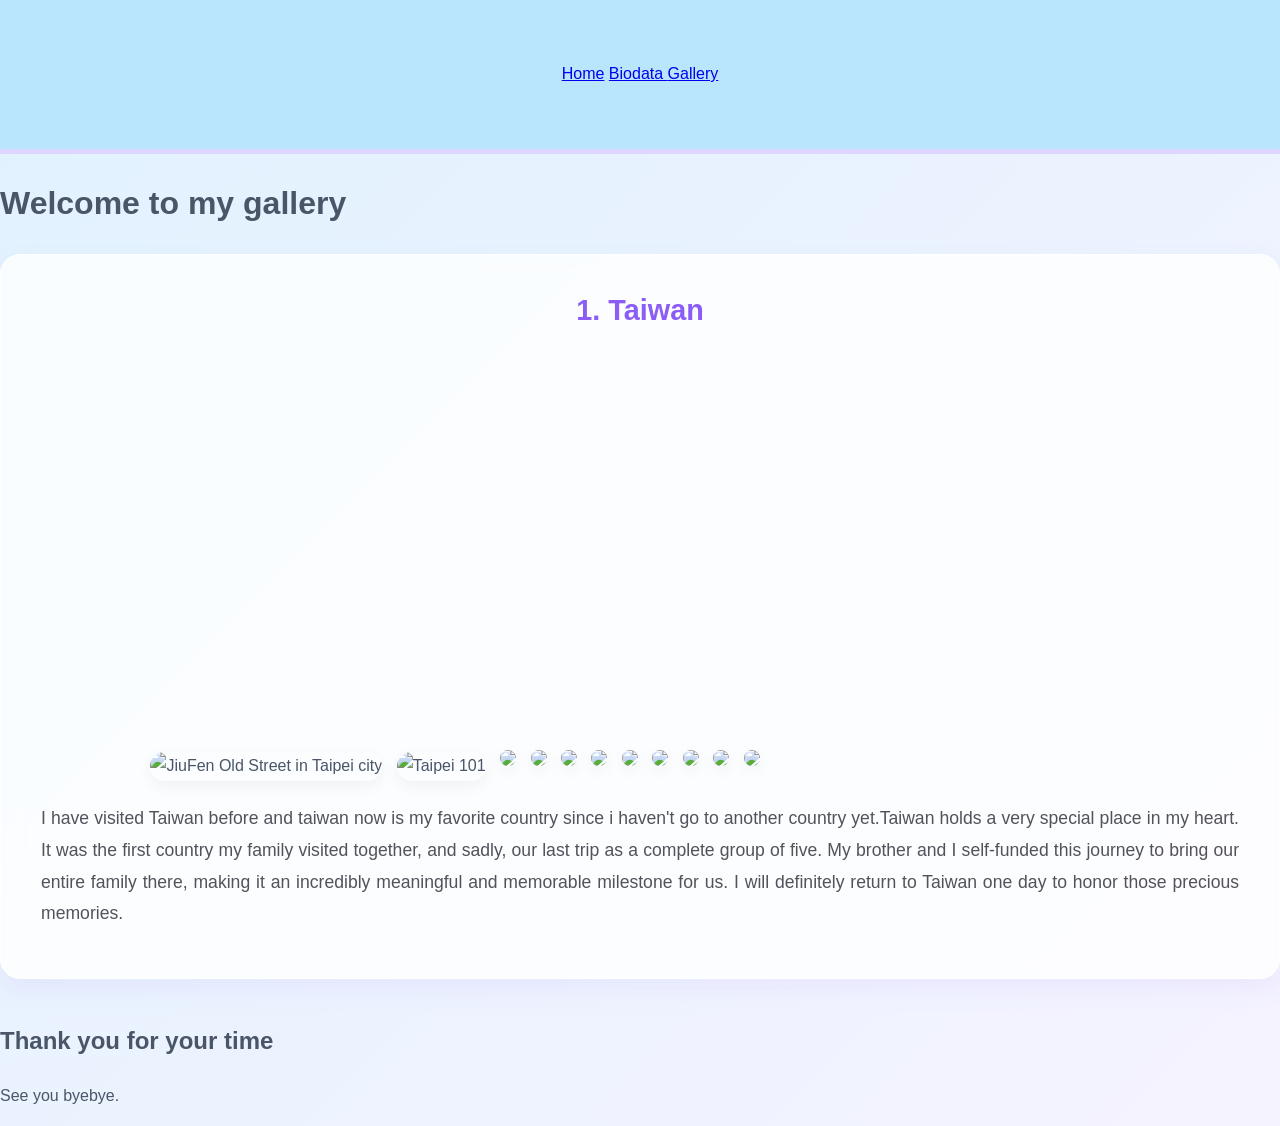
==== gallery.html @ 85527900 "Add files via upload" ====
<!DOCTYPE html>
<html>
<head>
<title> Gallery </title>
<link rel ="stylesheet" href="style.css ">
</head>

<header>
    <nav>
<a href="index.html">Home</a>
<a href="biodata.html"> Biodata </a>
<a href="gallery.html"> Gallery </a>
</nav>
</header>

<body>
    <h1> Welcome to my gallery  </h1>
    
    <section class="place-card">
            <h2>1. Taiwan </h2>
            <img src="Asset/taiwan.jpg" alt="JiuFen Old Street in Taipei city"> 
            <img src="Asset/taiwan_2.jpg" alt="Taipei 101"> 
            <img src="Asset/taiwan_3.jpg"> <img src="Asset/taiwan_4.jpg"> 
            <img src="Asset/taiwan_5.jpg"> <img src="Asset/taiwan_6.jpg"> <img src="Asset/taiwan_7.jpg">
            <img src="Asset/taiwan_8.jpg"> <img src="Asset/taiwan_9.jpg"> 
            <img src="Asset/taiwan_10.jpg"> <img src="Asset/taiwan_11.jpg">
 <video autoplay muted width="100px" height="auto" loop control> 
 <source src="Asset/taipei_light.mp4" type="video/mp4"> </video> 
            <p>I have visited Taiwan before and taiwan now is my favorite country since i haven't go to another country yet.Taiwan holds a very special place in my heart. It was the first country my family visited together, and sadly, our last trip as a complete group of five. 
                My brother and I self-funded this journey to bring our entire family there, making it an incredibly meaningful and memorable milestone for us. 
                I will definitely return to Taiwan one day to honor those precious memories.</p>
        </section>



<h2> Thank you for your time </h2>
<footer>
<p> See you byebye.</p>
</footer>

</body>
</html>
---- style.css ----
/* General Page Styling */
body {
    font-family: 'Segoe UI', Tahoma, Geneva, Verdana, sans-serif;
    line-height: 1.8;
    margin: 0;
    padding: 0;
    background: linear-gradient(135deg, #e0f2fe 0%, #f5f3ff 100%);
    color: #4a5568;
}

/* Header Section */
header {
 
    background-color: #bae6fd;
    color: #1e40af;
    text-align: center;
    padding: 60px 20px;
    border-bottom: 5px solid #ddd6fe; 
}

header h1 {
    margin: 0;
    font-size: 2.5rem;
    letter-spacing: 1px;
    text-align: center;
}

header h2 {
    margin: 0;
    font-size: 2.5rem;
    letter-spacing: 1px;
    text-align: center;
}

/* Main Content Container */
main {
    max-width: 900px;
    margin: 30px auto;
    padding: 0 20px;
    text-align: center;
}

/* Place Card Styling */
.place-card {
    background: rgba(255, 255, 255, 0.8); 
    backdrop-filter: blur(10px); 
    margin-bottom: 40px;
    padding: 30px;
    border-radius: 20px;
    box-shadow: 0 10px 25px rgba(167, 139, 250, 0.1); 
    border: 1px solid #ffffff;
    text-align: center;
}

.place-card h2 {
  
    color: #8b5cf6;
    margin-top: 0;
    font-size: 1.8rem;
}

.place-card img {
    width: 30%;
    height: cover;
    object-fit: 600;
    border-radius: 15px;
    margin: 5px;
    box-shadow: 0 5px 15px rgba(0, 0, 0, 0.05);
    transition: all 0.4s ease-in-out; 
    position: relative;
}

.place-card img:hover {
    transform: scale(1.15); 
    box-shadow: 0 15px 30px rgba(0, 0, 0, 0.2); 
    z-index: 10; 
    cursor: pointer;
}
.place-card video {
    width: 30%;       
    max-width: 700px;  
    height: 400px;      
    border-radius: 15px;
    margin: 5px 0;  
}

/* Paragraph Styling */
.place-card p {
    font-size: 1.1rem;
    color: #52525b;
    text-align: justify; 
    padding: 0 10px;
}
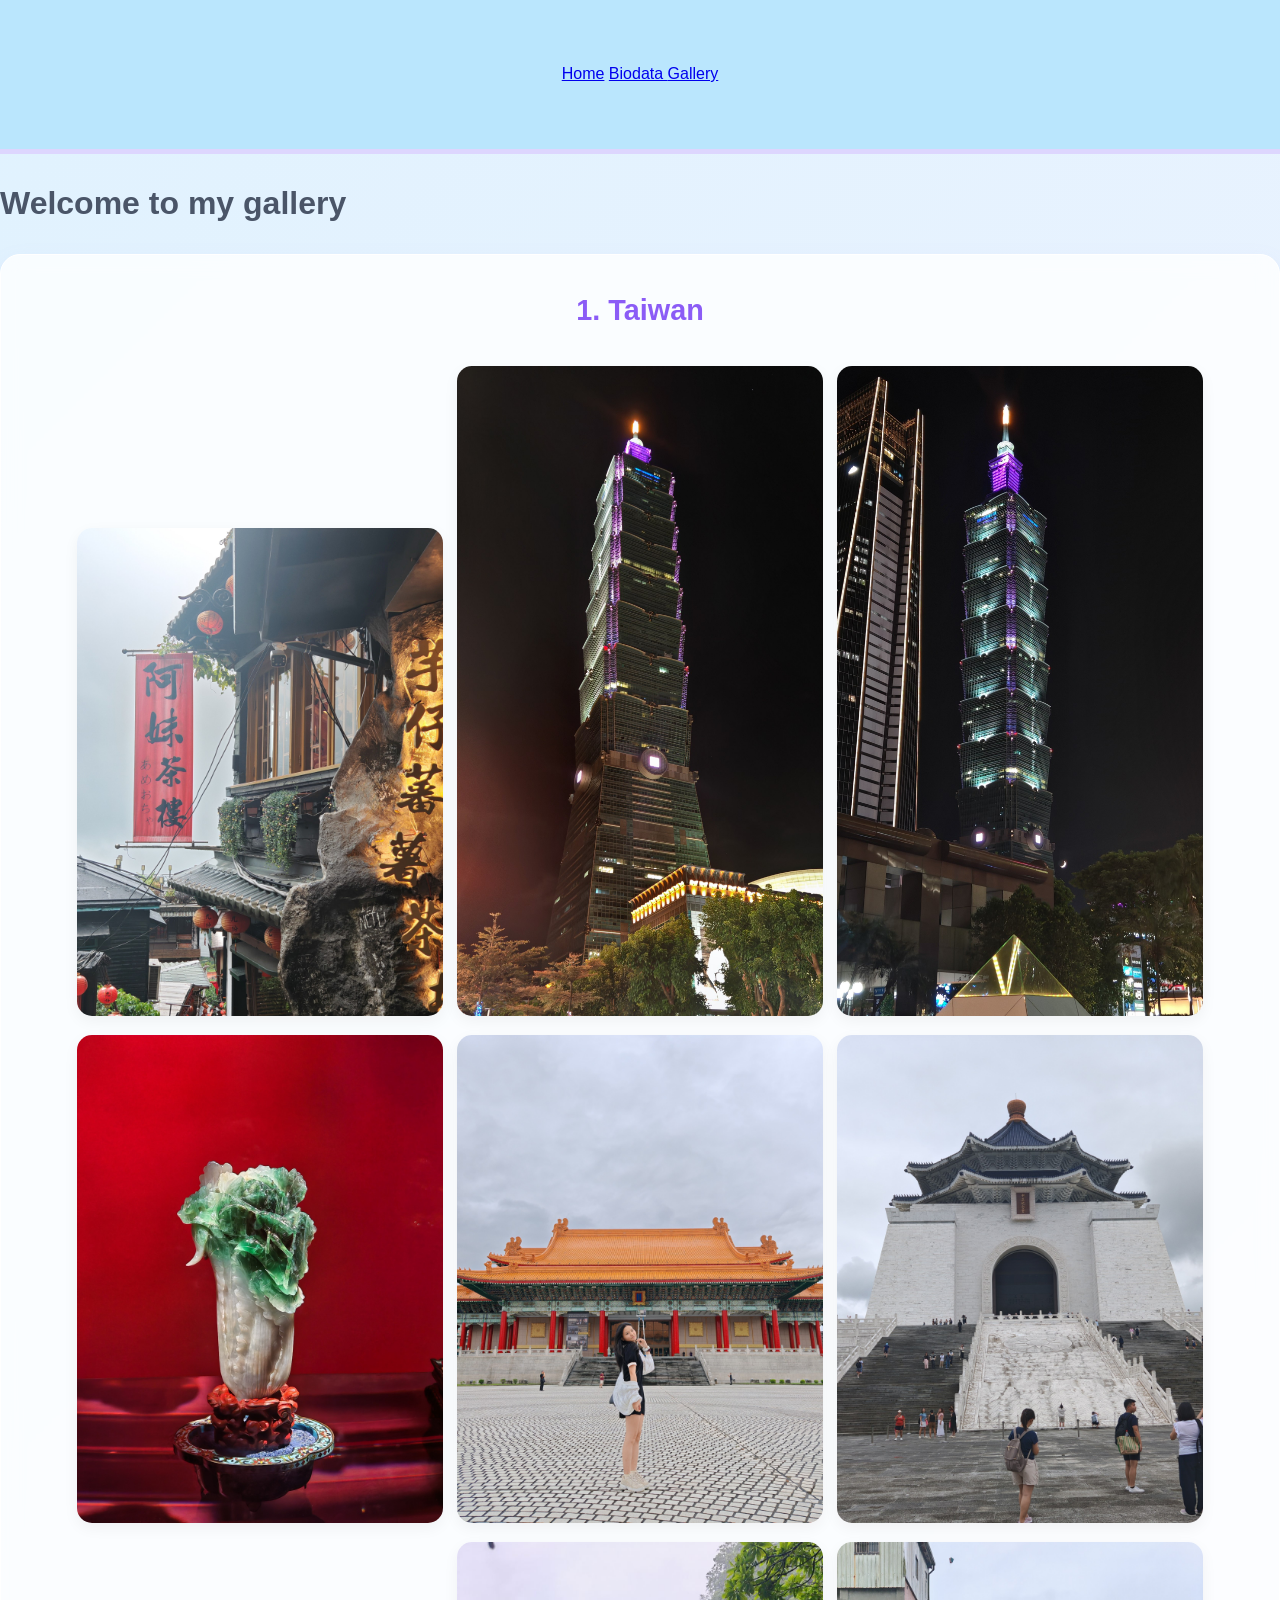
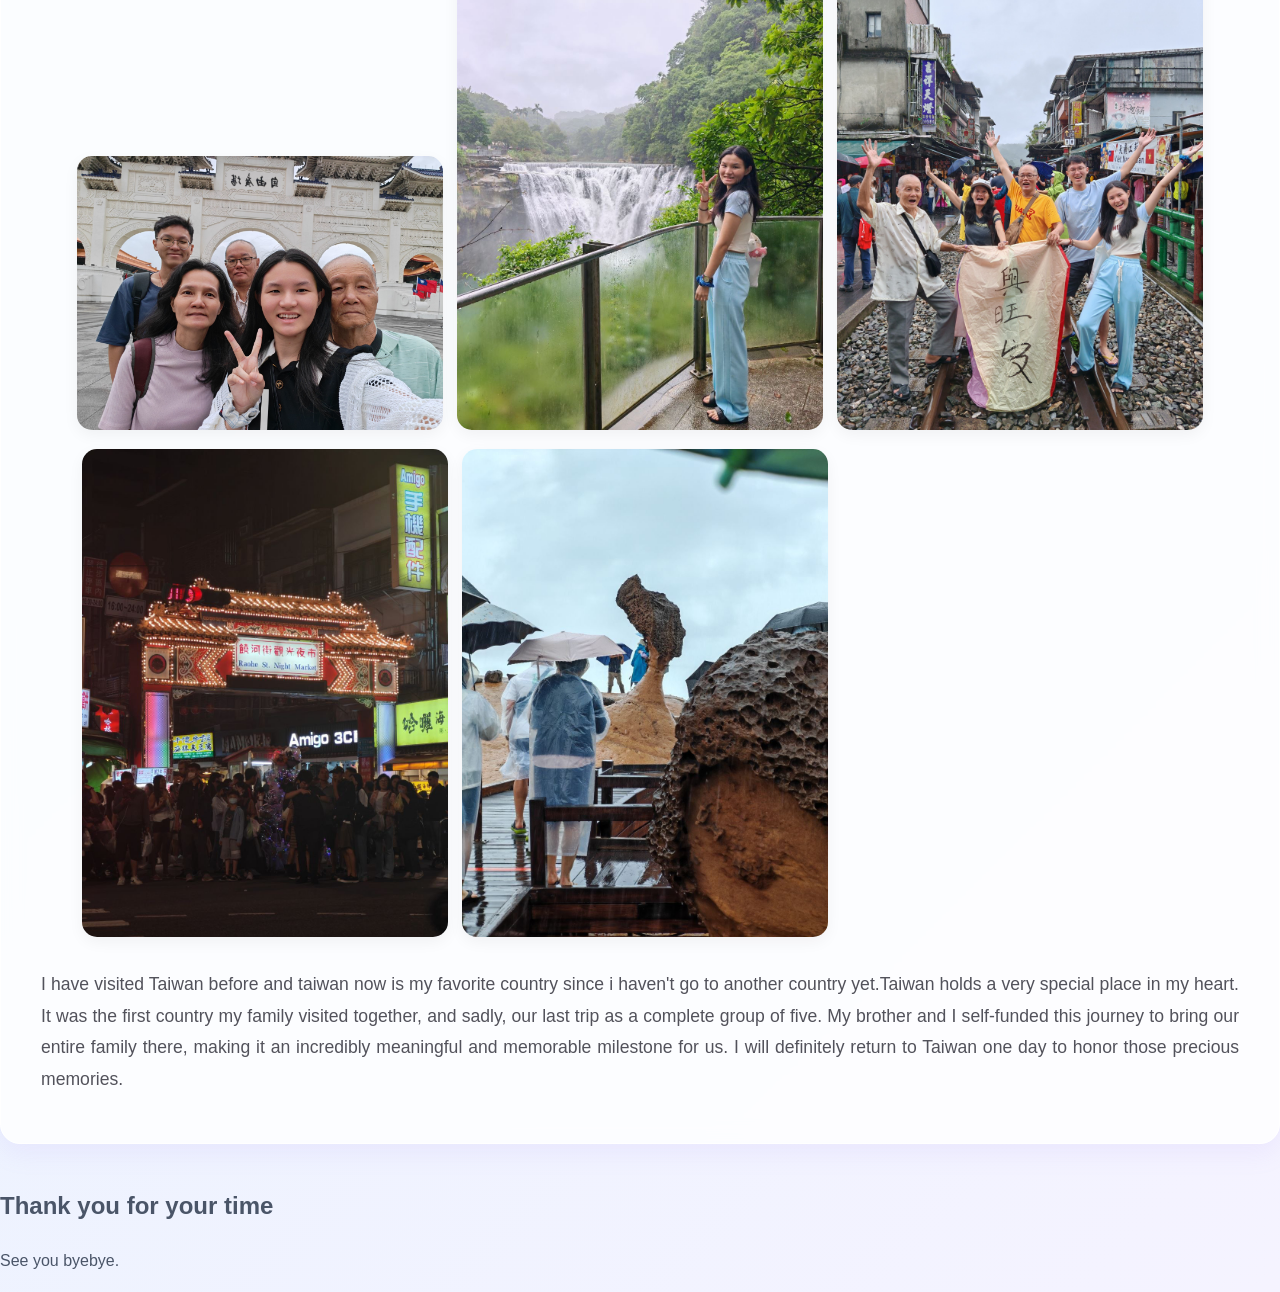
==== commit 92df4075: "Update gallery.html" ====
--- a/gallery.html
+++ b/gallery.html
@@ -18,12 +18,12 @@
     
     <section class="place-card">
             <h2>1. Taiwan </h2>
-            <img src="Asset/taiwan.jpg" alt="JiuFen Old Street in Taipei city"> 
-            <img src="Asset/taiwan_2.jpg" alt="Taipei 101"> 
-            <img src="Asset/taiwan_3.jpg"> <img src="Asset/taiwan_4.jpg"> 
-            <img src="Asset/taiwan_5.jpg"> <img src="Asset/taiwan_6.jpg"> <img src="Asset/taiwan_7.jpg">
-            <img src="Asset/taiwan_8.jpg"> <img src="Asset/taiwan_9.jpg"> 
-            <img src="Asset/taiwan_10.jpg"> <img src="Asset/taiwan_11.jpg">
+            <img src="taiwan.jpg" alt="JiuFen Old Street in Taipei city"> 
+            <img src="taiwan_2.jpg" alt="Taipei 101"> 
+            <img src="taiwan_3.jpg"> <img src="taiwan_4.jpg"> 
+            <img src="taiwan_5.jpg"> <img src="taiwan_6.jpg"> <img src="taiwan_7.jpg">
+            <img src="taiwan_8.jpg"> <img src="taiwan_9.jpg"> 
+            <img src="taiwan_10.jpg"> <img src="taiwan_11.jpg">
  <video autoplay muted width="100px" height="auto" loop control> 
  <source src="Asset/taipei_light.mp4" type="video/mp4"> </video> 
             <p>I have visited Taiwan before and taiwan now is my favorite country since i haven't go to another country yet.Taiwan holds a very special place in my heart. It was the first country my family visited together, and sadly, our last trip as a complete group of five. 
@@ -39,4 +39,4 @@
 </footer>
 
 </body>
-</html>+</html>
